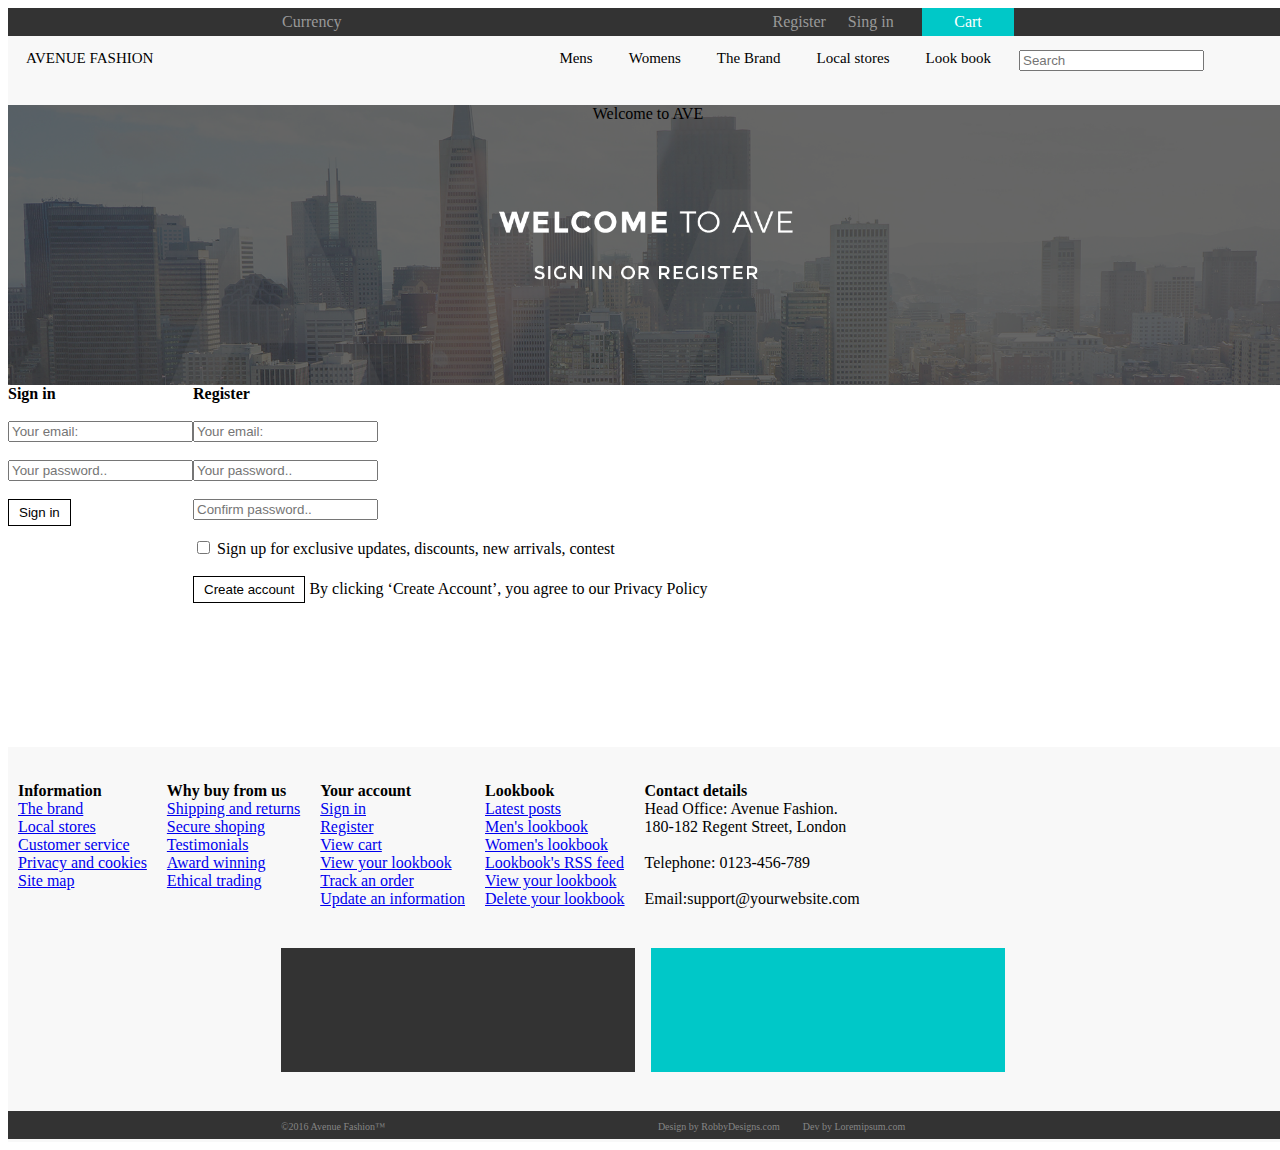
==== 6_Sign_up/index.html @ b1de0fd9 "Little changes" ====
<!DOCTYPE html>
<html lang="ru">
  <head>
    <link rel="stylesheet" href="style.css" />
    <meta charset="UTF-8" />
    <meta name="viewport" content="width=device-width, initial-scale=1.0" />
    <title>Avenue Fashion</title>
  </head>
  <body>
    <!-- Header section -->
    <header class="header">
      <!-- Topbar -->
      <div class="topbar">
        <a href="#" class="currency-selector">Currency</a>
        <a href="#" class="topbar_register">Register</a>
        <a href="#" class="topbar_signin">Sing in</a>
        <a href="#" class="topbar_cart">Cart</a>
      </div>
      <!-- Navigation -->
      <div class="navigation">
        <a href="#" class="logo nav_item">AVENUE FASHION</a>
        <a href="#" class="mens nav_item">Mens</a>
        <a href="#" class="womens nav_item">Womens</a>
        <a href="#" class="the_brand nav_item">The Brand</a>
        <a href="#" class="local_stores nav_item">Local stores</a>
        <a href="#" class="navigation_lookbook nav_item">Look book</a>
        <input type="text" placeholder="Search" />
      </div>
    </header>
    <!-- Intro -->
    <div class="intro">
      <div>Welcome to AVE</div>
    </div>
    <!-- Content -->
    <div class="content table">
      <div>
        <label><b>Sign in</b></label
        ><br /><br />
        <input
          type="text"
          id="fname"
          name="fname"
          placeholder="Your email:"
        /><br /><br />
        <input
          type="text"
          id="lname"
          name="lname"
          placeholder="Your password.."
        /><br /><br />
        <button class="btn">Sign in</button><br /><br />
      </div>

      <div>
        <label><b>Register</b></label
        ><br /><br />
        <input
          type="text"
          id="fname"
          name="fname"
          placeholder="Your email:"
        /><br /><br />
        <input
          type="text"
          id="lname"
          name="lname"
          placeholder="Your password.."
        /><br /><br />
        <input
          type="text"
          id="lname"
          name="lname"
          placeholder="Confirm password.."
        /><br /><br />
        <input type="checkbox" id="updates" name="updates" value="check" />
        <label for="updates"
          >Sign up for exclusive updates, discounts, new arrivals,
          contest</label
        ><br /><br />
        <button class="btn">Create account</button>
        <label
          >By clicking ‘Create Account’, you agree to our Privacy Policy </label
        ><br /><br />
      </div>
      <!--Private Policy - LINK [TODO]-->
    </div>
    <!-- Footer -->
    <footer class="footer">
      <!-- Footer table -->
      <div class="footer_table">
        <div class="info">
          <b>Information</b><br />
          <a href="#" target="_blank">The brand</a><br />
          <a href="#" target="_blank">Local stores</a><br />
          <a href="#" target="_blank">Customer service</a><br />
          <a href="#" target="_blank">Privacy and cookies</a><br />
          <a href="#" target="_blank">Site map</a><br />
        </div>
        <div class="whybuy">
          <b>Why buy from us</b><br />
          <a href="#" target="_blank">Shipping and returns</a><br />
          <a href="#" target="_blank">Secure shoping</a><br />
          <a href="#" target="_blank">Testimonials</a><br />
          <a href="#" target="_blank">Award winning</a><br />
          <a href="#" target="_blank">Ethical trading</a><br />
        </div>
        <div class="youracc">
          <b>Your account</b><br />
          <a href="#" target="_blank">Sign in</a><br />
          <a href="#" target="_blank">Register</a><br />
          <a href="#" target="_blank">View cart</a><br />
          <a href="#" target="_blank">View your lookbook</a><br />
          <a href="#" target="_blank">Track an order</a><br />
          <a href="#" target="_blank">Update an information</a><br />
        </div>
        <div class="lookbook">
          <b>Lookbook</b><br />
          <a href="#" target="_blank">Latest posts</a><br />
          <a href="#" target="_blank">Men's lookbook</a><br />
          <a href="#" target="_blank">Women's lookbook</a><br />
          <a href="#" target="_blank">Lookbook's RSS feed</a><br />
          <a href="#" target="_blank">View your lookbook</a><br />
          <a href="#" target="_blank">Delete your lookbook</a><br />
        </div>
        <div class="contacts">
          <b>Contact details</b><br />
          Head Office: Avenue Fashion.<br />
          180-182 Regent Street, London<br /><br />
          Telephone: 0123-456-789<br /><br />
          Email:support@yourwebsite.com<br />
        </div>
      </div>

      <div class="banners">
        <img
          src="images/banner_awards_bg.png"
          width="354"
          height="124"
          class="banner1"
        />
        <img
          src="images/banner_social_bg.png"
          width="354"
          height="124"
          class="banner2"
        />
      </div>
      <div class="copyright_bar">
        <a class="copyright">&copy2016 Avenue Fashion&trade;</a>
        <a class="designby">Design by RobbyDesigns.com</a>
        <a class="devby">Dev by Loremipsum.com</a>
      </div>
    </footer>
  </body>
</html>
---- 6_Sign_up/style.css ----
.topbar {
  overflow: hidden;
  background-color: #333;
  width: 1280px;
  height: 28px;
}

.topbar a {
  float: left;
  display: block;
  color: #999999;
  text-align: center;
  padding: 5px 20px;
  text-decoration: none;
}
.topbar a:hover
{
  color: #00c8c8;
}
.topbar a.topbar_cart
{
  float: right;
  margin-right: 274px;
  background-color:#00c8c8;
  color: #ffffff;
  width: 92px;
  padding-left: 0px;
  padding-right: 0px;
}
.topbar a.currency-selector
{
  margin-left: 274px;
  margin-right: 0px;
  padding: 5px 0px;
}
.topbar a.topbar_register
{
  margin-left: 431px;
  margin-right: 0px;
  padding: 5px 0px;
}
.topbar a.topbar_signin
{
  margin-left: 22px;
  margin-right: 0px; /* А чо а всмысле */
  padding: 5px 0px;
}
.navigation
{
  height: 69px;
  background-color: #f8f8f8;
  width: 1280px;
}
.navigation input
{
  margin: 14px 0px;
  margin-right: 84px;
  float: right;
}
.navigation a {
  float: left;
  display: block;
  color: black;
  text-align: center;
  padding: 14px 0px;
  text-decoration: none;
  font-size: 15px;
}
.navigation .logo
{
  margin-left: 64px;
  margin-right: 380px;
}
.navigation .nav_item
{
  padding: 14px 8px;
  margin: 0px 10px;
}
.navigation .mens
{

  padding: 14px 8px;
  margin-left: 380px;
}
.intro
{
  text-align: center;
  background: url(images/intro_city_photo_bg.png);
  background-size: contain;
  background-repeat: no-repeat;
  width: 1280px;
  height: 280px;
}
.content
{
  height: 362px;
  width: 1280px;
  background-color: #ffffff;
}
.footer
{
  height: 395px;
  width: 1280px;
  background-color:#f8f8f8;
}
.copyright_bar{
  background-color:  #333;
  height: 28px;
  width: 1280px;
}

.banners
{
  padding: 35px 273px;
}
.banner1
{
  padding-right: 6px;
}
.banner2
{
  padding-left: 6px;
}

.copyright_bar a
{
  float: left;
  display: block;
  color: #858585;
  text-align: center;
  padding-top: 10px;
  padding-bottom: 10px;
  text-decoration: none;
  font-size: 10px;
}
.copyright
{
  padding-left: 273px;
}
.designby
{
  padding-left: 273px;
}
.devby
{
  padding-left: 23px;
}

.table{
    display: flex;
}
.footer .footer_table
{
  display: flex;
  align-content: center;
  padding-top: 30px;
}
.footer .footer_table > div{
  margin: 5px 10px;
}
.btn
{
  background-color: white;
  border-radius: 0px;
  padding: 5px 10px;
  border: 0.5px solid #000000;
}
.btn:hover{
  background-color: #00c8c8;
}
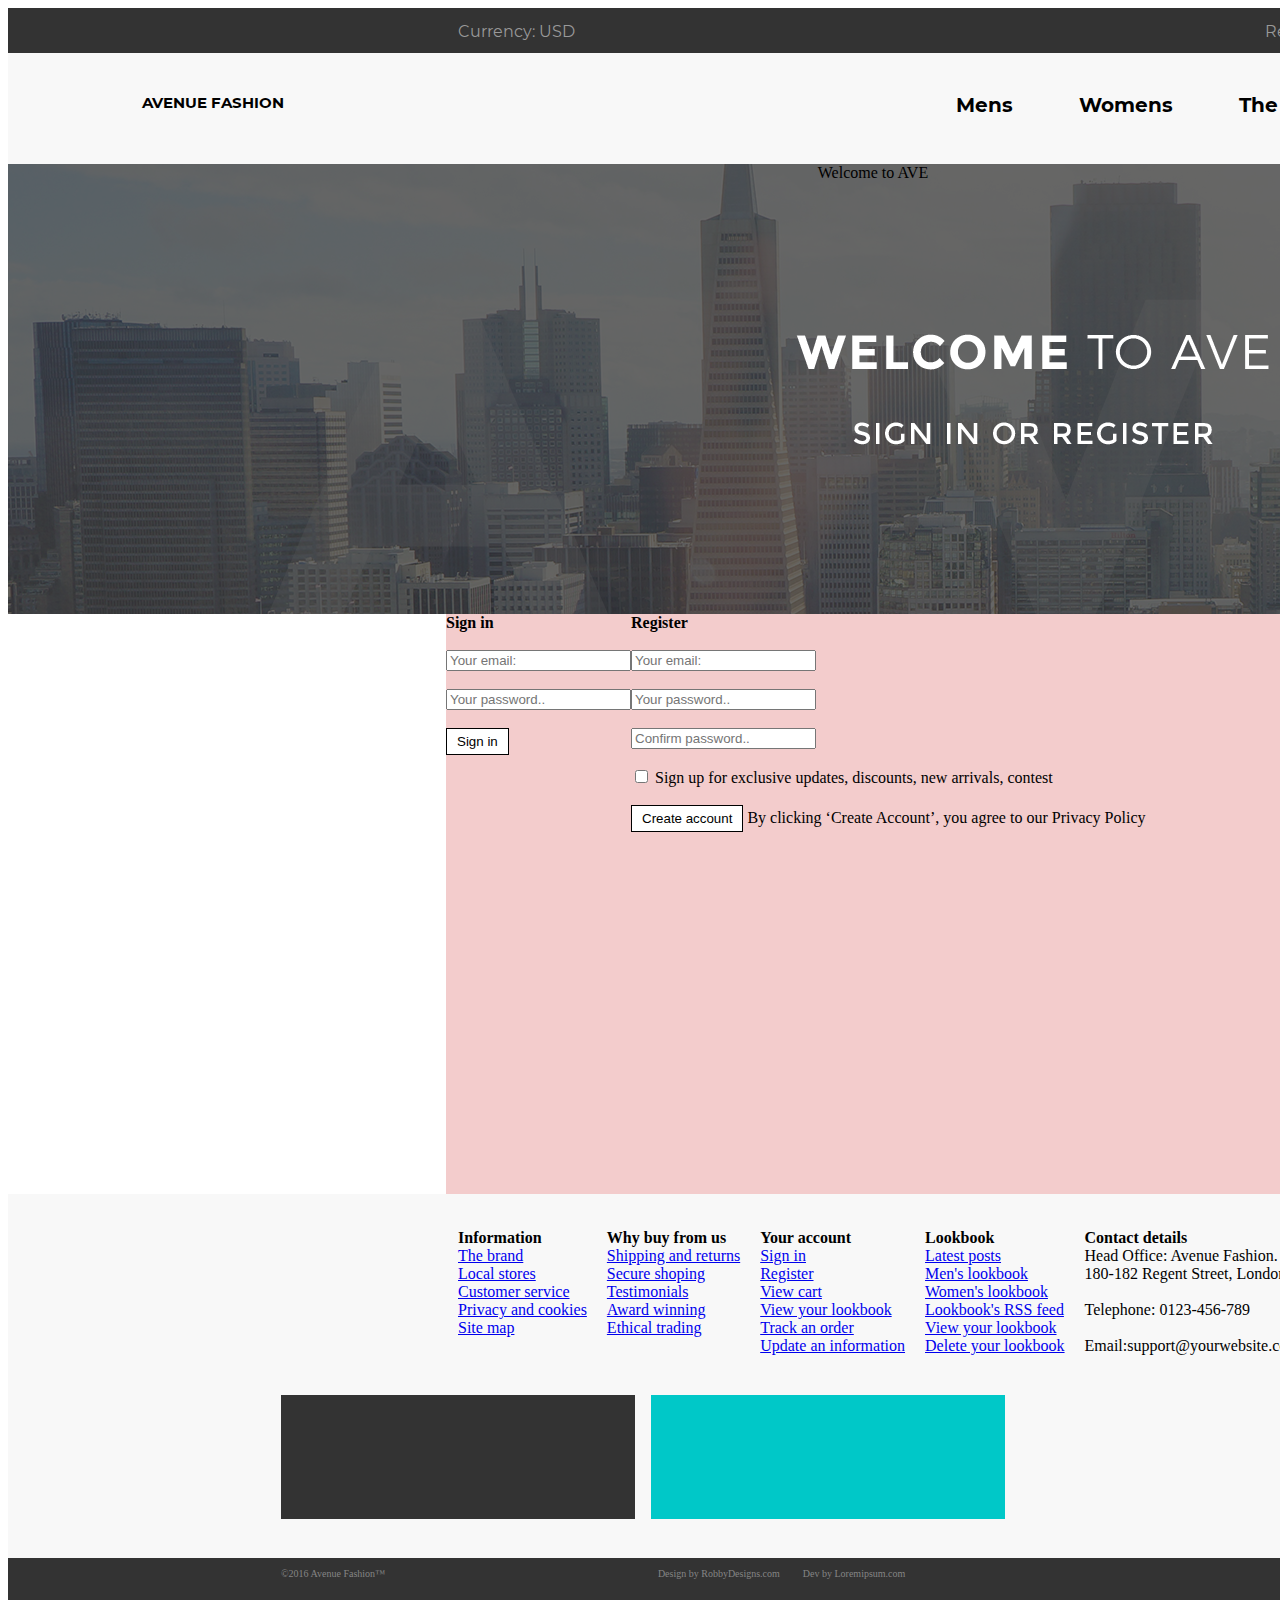
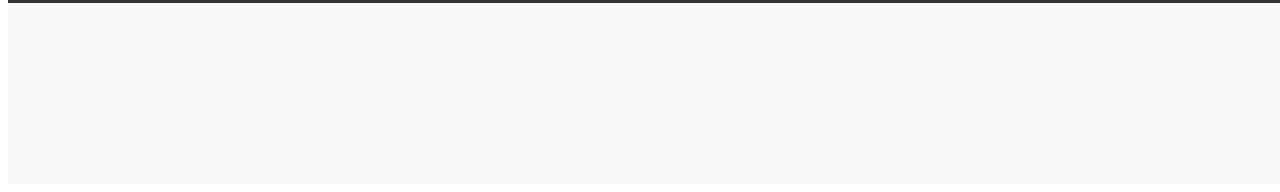
==== commit 40642837: "Size correction, fonts" ====
--- a/6_Sign_up/index.html
+++ b/6_Sign_up/index.html
@@ -1,7 +1,7 @@
 <!DOCTYPE html>
 <html lang="ru">
   <head>
-    <link rel="stylesheet" href="style.css" />
+    <link rel="stylesheet" href="css/style.css" />
     <meta charset="UTF-8" />
     <meta name="viewport" content="width=device-width, initial-scale=1.0" />
     <title>Avenue Fashion</title>
@@ -11,14 +11,14 @@
     <header class="header">
       <!-- Topbar -->
       <div class="topbar">
-        <a href="#" class="currency-selector">Currency</a>
+        <a href="#" class="currency-selector">Currency: USD</a>
         <a href="#" class="topbar_register">Register</a>
         <a href="#" class="topbar_signin">Sing in</a>
         <a href="#" class="topbar_cart">Cart</a>
       </div>
       <!-- Navigation -->
       <div class="navigation">
-        <a href="#" class="logo nav_item">AVENUE FASHION</a>
+        <a href="#" class="logo">AVENUE FASHION</a>
         <a href="#" class="mens nav_item">Mens</a>
         <a href="#" class="womens nav_item">Womens</a>
         <a href="#" class="the_brand nav_item">The Brand</a>
--- a/6_Sign_up/css/style.css
+++ b/6_Sign_up/css/style.css
@@ -0,0 +1,201 @@
+@font-face{
+  font-family: 'Montserrat-Regular';
+  src: url("fonts/Montserrat-Regular.ttf");
+}
+
+@font-face{
+  font-family: 'Montserrat-Bold';
+  src: url("fonts/Montserrat-Bold.ttf");
+}
+
+@font-face{
+  font-family: 'Montserrat-Light';
+  src: url("fonts/Montserrat-Light.ttf");
+}
+
+.topbar {
+  overflow: hidden;
+  background-color: #333;
+  width: 2050px;
+  height: 45px;
+}
+
+.topbar a {
+  float: left;
+  display: block;
+  color: #999999;
+  text-align: center;
+  padding: 5px 20px;
+  text-decoration: none;
+  font-family: 'Montserrat-Regular';
+}
+.topbar a:hover
+{
+  color: #00c8c8;
+}
+.topbar a.topbar_cart
+{
+  float: right;
+  margin-right: 440px;
+  background-color:#00c8c8;
+  color: #ffffff;
+  width: 150px;
+  padding-top: 13.5px;
+  padding-right: 0px;
+  padding-bottom: 13.5px;
+  padding-left: 0px;
+}
+.topbar a.currency-selector
+{
+  margin-left: 450px;
+  margin-right: 0px;
+  padding: 13.5px 0px;
+}
+.topbar a.topbar_register
+{
+  margin-left: 690px;
+  margin-right: 0px;
+  padding: 13.5px 0px;
+}
+.topbar a.topbar_signin
+{
+  margin-left: 36px;
+  margin-right: 0px; /* А чо а всмысле */
+  padding: 13.5px 0px;
+}
+.navigation
+{
+  height: 111px;
+  background-color: #f8f8f8;
+  width: 2050px;
+}
+.navigation input
+{
+  margin: 37px 0px;
+  margin-right: 135px;
+  float: right;
+  height: 30px;
+}
+.navigation a {
+  float: left;
+  display: block;
+  color: black;
+  text-align: center;
+  padding: 39.5px 0px;
+  text-decoration: none;
+  font-size: 15px;
+  font-family: 'Montserrat-Bold';
+}
+.navigation .logo
+{
+  margin-left: 134px;
+  /* margin-right: 380px; */
+}
+.navigation .nav_item
+{
+  /* padding: 14px 8px; */
+  font-size: 20px;
+  padding-right: 28px;
+  padding-left: 28px;
+
+  margin: 0px 5px;
+}
+.navigation .mens
+{
+
+  /* padding: 14px 8px; */
+  margin-left: 644px;
+}
+.intro
+{
+  text-align: center;
+  background: url(../images/intro_city_photo_bg.png);
+  background-size: contain;
+  background-repeat: no-repeat;
+  width: 2050px;
+  height: 450px;
+}
+.content
+{
+  height: 580px;
+  width: 2050px;
+  /* Replace color to white */
+  background-color: #f3cccc;
+}
+.footer
+{
+  height: 590px;
+  width: 2050px;
+  background-color:#f8f8f8;
+}
+.copyright_bar{
+  background-color:  #333;
+  height: 45px;
+  width: 2050px;
+}
+
+.banners
+{
+  padding: 35px 273px;
+}
+.banner1
+{
+  padding-right: 6px;
+}
+.banner2
+{
+  padding-left: 6px;
+}
+
+.copyright_bar a
+{
+  float: left;
+  display: block;
+  color: #858585;
+  text-align: center;
+  padding-top: 10px;
+  padding-bottom: 10px;
+  text-decoration: none;
+  font-size: 10px;
+}
+.copyright
+{
+  padding-left: 273px;
+}
+.designby
+{
+  padding-left: 273px;
+}
+.devby
+{
+  padding-left: 23px;
+}
+
+.table{
+    display: flex;
+    width: 1174px;
+    margin-left: 438px;
+    margin-right: 438px;
+}
+.footer .footer_table
+{
+  display: flex;
+  align-content: center;
+  padding-top: 30px;
+  width: fit-content;
+  margin-left: 440px;
+  margin-right: 440px;
+}
+.footer .footer_table > div{
+  margin: 5px 10px;
+}
+.btn
+{
+  background-color: white;
+  border-radius: 0px;
+  padding: 5px 10px;
+  border: 0.5px solid #000000;
+}
+.btn:hover{
+  background-color: #00c8c8;
+}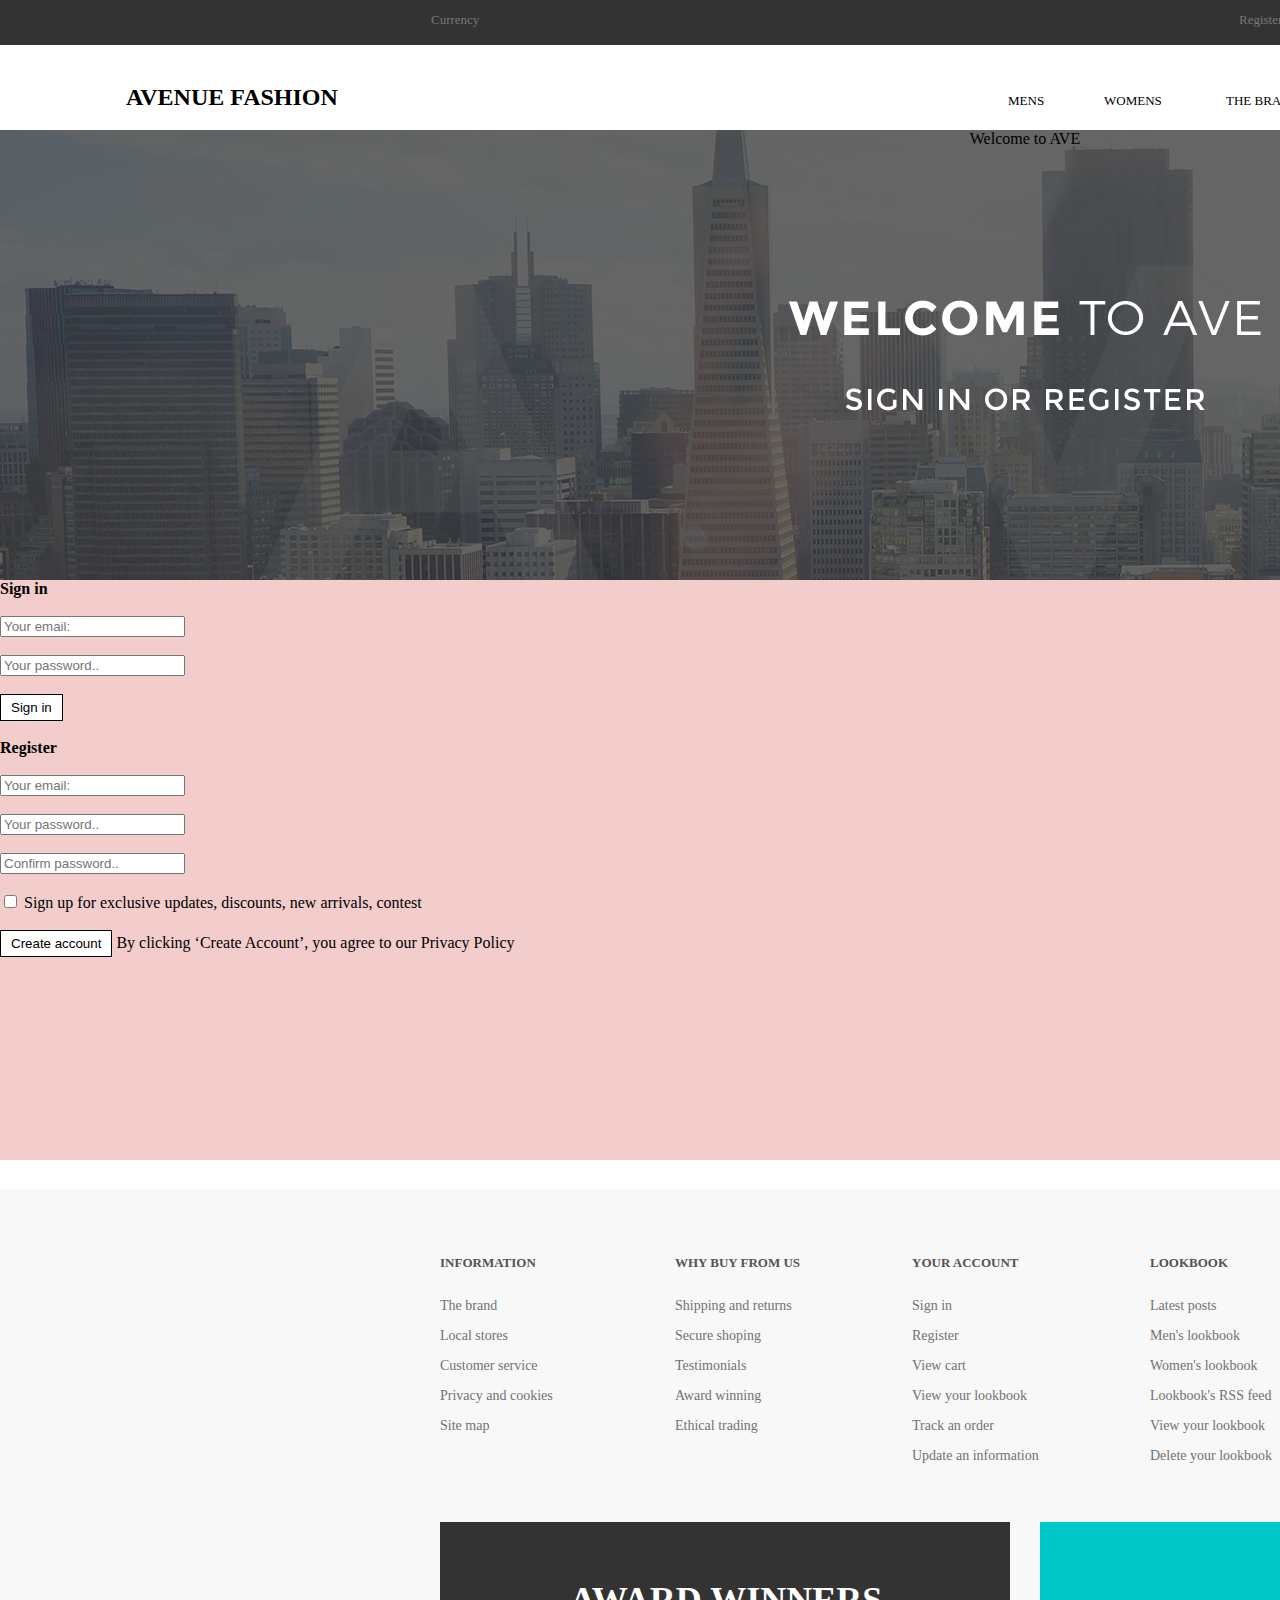
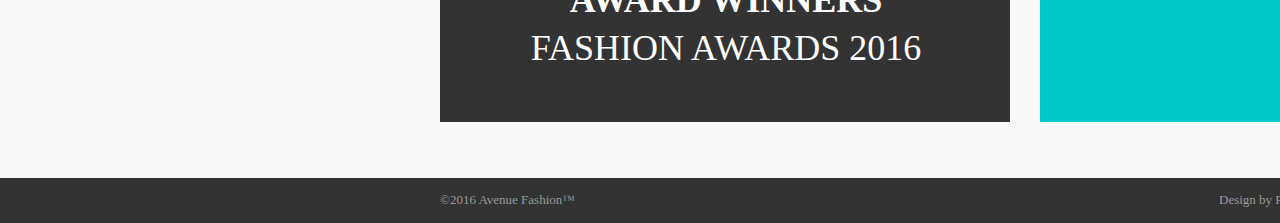
==== commit 9d8d6c70: "update header and footer in sign up page" ====
--- a/6_Sign_up/index.html
+++ b/6_Sign_up/index.html
@@ -6,14 +6,14 @@
     <meta name="viewport" content="width=device-width, initial-scale=1.0" />
     <title>Avenue Fashion</title>
   </head>
-  <body>
+  <body class="body">
     <!-- Header section -->
     <header class="header">
       <!-- Topbar -->
       <div class="topbar">
-        <a href="#" class="currency-selector">Currency: USD</a>
+        <a href="#" class="currency-selector">Currency</a>
         <a href="#" class="topbar_register">Register</a>
-        <a href="#" class="topbar_signin">Sing in</a>
+        <a href="#" class="topbar_signin">Sign in</a>
         <a href="#" class="topbar_cart">Cart</a>
       </div>
       <!-- Navigation -->
@@ -22,9 +22,9 @@
         <a href="#" class="mens nav_item">Mens</a>
         <a href="#" class="womens nav_item">Womens</a>
         <a href="#" class="the_brand nav_item">The Brand</a>
-        <a href="#" class="local_stores nav_item">Local stores</a>
+        <a href="#" class="local_stores nav_item">Local stores</a> 
         <a href="#" class="navigation_lookbook nav_item">Look book</a>
-        <input type="text" placeholder="Search" />
+        <input class="input" type="text" placeholder="Search..">
       </div>
     </header>
     <!-- Intro -->
@@ -89,7 +89,7 @@
       <!-- Footer table -->
       <div class="footer_table">
         <div class="info">
-          <b>Information</b><br />
+          <b class="heading">Information</b><br /><br />
           <a href="#" target="_blank">The brand</a><br />
           <a href="#" target="_blank">Local stores</a><br />
           <a href="#" target="_blank">Customer service</a><br />
@@ -97,7 +97,7 @@
           <a href="#" target="_blank">Site map</a><br />
         </div>
         <div class="whybuy">
-          <b>Why buy from us</b><br />
+          <b class="heading">Why buy from us</b><br /><br />
           <a href="#" target="_blank">Shipping and returns</a><br />
           <a href="#" target="_blank">Secure shoping</a><br />
           <a href="#" target="_blank">Testimonials</a><br />
@@ -105,7 +105,7 @@
           <a href="#" target="_blank">Ethical trading</a><br />
         </div>
         <div class="youracc">
-          <b>Your account</b><br />
+          <b class="heading">Your account</b><br /><br />
           <a href="#" target="_blank">Sign in</a><br />
           <a href="#" target="_blank">Register</a><br />
           <a href="#" target="_blank">View cart</a><br />
@@ -114,7 +114,7 @@
           <a href="#" target="_blank">Update an information</a><br />
         </div>
         <div class="lookbook">
-          <b>Lookbook</b><br />
+          <b class="heading">Lookbook</b><br /><br />
           <a href="#" target="_blank">Latest posts</a><br />
           <a href="#" target="_blank">Men's lookbook</a><br />
           <a href="#" target="_blank">Women's lookbook</a><br />
@@ -123,25 +123,28 @@
           <a href="#" target="_blank">Delete your lookbook</a><br />
         </div>
         <div class="contacts">
-          <b>Contact details</b><br />
-          Head Office: Avenue Fashion.<br />
-          180-182 Regent Street, London<br /><br />
-          Telephone: 0123-456-789<br /><br />
-          Email:support@yourwebsite.com<br />
+          <b class="heading">Contact details</b><br /><br />
+          <p>Head Office: Avenue Fashion.</p>
+          <p>180-182 Regent Street, London.</p><br />
+          <p>Telephone: 0123-456-789</p>
+          <p>Email:support@yourwebsite.com</p>
         </div>
       </div>
 
       <div class="banners">
-        <img
-          src="images/banner_awards_bg.png"
-          width="354"
-          height="124"
-          class="banner1"
-        />
+        <div class="banner1">
+          <img
+            src="images/banner_awards_bg.png"
+            width="570"
+            height="200"
+          />
+          <p><b>award winners</b>
+          fashion awards 2016</p>
+        </div>
         <img
           src="images/banner_social_bg.png"
-          width="354"
-          height="124"
+          width="570"
+          height="200"
           class="banner2"
         />
       </div>
--- a/6_Sign_up/css/style.css
+++ b/6_Sign_up/css/style.css
@@ -1,4 +1,4 @@
-@font-face{
+/* @font-face{
   font-family: 'Montserrat-Regular';
   src: url("fonts/Montserrat-Regular.ttf");
 }
@@ -11,100 +11,167 @@
 @font-face{
   font-family: 'Montserrat-Light';
   src: url("fonts/Montserrat-Light.ttf");
+} */
+/* TOPBAR */
+.header{
+  position: relative;
+  height: 130px;
+  width: 2050px;
+  left: -8px;
+}
+
+.body{
+  margin: 0px;
 }
 
 .topbar {
+  position: relative;
   overflow: hidden;
-  background-color: #333;
-  width: 2050px;
+  background-color: #333333;
+  left: -1px;
+  top: 0px;
+  width: 2053px;
   height: 45px;
+  z-index: 188;
 }
 
 .topbar a {
-  float: left;
-  display: block;
-  color: #999999;
+  font-size: 13px;
+  font-family: "Montserrat";
+  color: #777777;
+  line-height: 1.615;
+  text-align: left;
+  text-decoration: none;
+}
+.topbar a:hover
+{
+  color: #00c8c8;
+}
+
+.topbar a.topbar_cart {
+  background-color: #00c8c8;
+  color: #ffffff;
   text-align: center;
-  padding: 5px 20px;
-  text-decoration: none;
-  font-family: 'Montserrat-Regular';
-}
-.topbar a:hover
-{
-  color: #00c8c8;
-}
-.topbar a.topbar_cart
-{
-  float: right;
-  margin-right: 440px;
-  background-color:#00c8c8;
-  color: #ffffff;
-  width: 150px;
-  padding-top: 13.5px;
-  padding-right: 0px;
-  padding-bottom: 13.5px;
-  padding-left: 0px;
-}
+  padding-top: 14px;
+  position: absolute;
+  left: 1463px;
+  top: -1px;
+  width: 147px;
+  height: 32px;
+  z-index: 190;
+}
+
 .topbar a.currency-selector
 {
-  margin-left: 450px;
-  margin-right: 0px;
-  padding: 13.5px 0px;
-}
+  position: absolute;
+  left: 440px;
+  top: 10px;
+}
+
 .topbar a.topbar_register
 {
-  margin-left: 690px;
-  margin-right: 0px;
-  padding: 13.5px 0px;
-}
+  position: absolute;
+  left: 1248px;
+  top: 10px;
+  z-index: 194;
+}
+
 .topbar a.topbar_signin
 {
-  margin-left: 36px;
-  margin-right: 0px; /* А чо а всмысле */
-  padding: 13.5px 0px;
-}
-.navigation
-{
-  height: 111px;
-  background-color: #f8f8f8;
-  width: 2050px;
-}
-.navigation input
-{
-  margin: 37px 0px;
-  margin-right: 135px;
-  float: right;
-  height: 30px;
+  position: absolute;
+  left: 1336px;
+  top: 10px;
+  z-index: 194;
+} 
+/* NAVIGATION */
+.navigation{
+  position: relative;
+  width: 2050px;
+  height: 85px;
 }
 .navigation a {
   float: left;
   display: block;
   color: black;
-  text-align: center;
-  padding: 39.5px 0px;
   text-decoration: none;
-  font-size: 15px;
-  font-family: 'Montserrat-Bold';
-}
-.navigation .logo
-{
-  margin-left: 134px;
-  /* margin-right: 380px; */
-}
-.navigation .nav_item
-{
-  /* padding: 14px 8px; */
-  font-size: 20px;
-  padding-right: 28px;
-  padding-left: 28px;
-
-  margin: 0px 5px;
-}
-.navigation .mens
-{
-
-  /* padding: 14px 8px; */
-  margin-left: 644px;
+}
+
+.navigation a:hover
+{
+  color: #00c8c8;
+}
+
+.logo
+{
+  font-size: 24px;
+  font-family: "Montserrat";
+  font-weight: bold;
+  text-transform: uppercase;
+  line-height: 1.2;
+  text-align: left;
+  position: relative;
+  left: 134px;
+  top: 38px;
+  z-index: 186;
+}
+
+.nav_item
+{
+  font-size: 13px;
+  font-family: "Montserrat";
+  text-transform: uppercase;
+  line-height: 1.538;
+  text-align: right;
+  position: relative;
+  top: 46px;
+  z-index: 184;
+}
+
+.mens 
+{
+  position: absolute;
+  left: 1016px;
+}
+
+.womens
+{
+  position: absolute;
+  left: 1112px;
+}
+
+.the_brand
+{
+  position: absolute;
+  left: 1234px;
+}
+
+.local_stores
+{
+  position: absolute;
+  left: 1371px;
+}
+
+.navigation_lookbook
+{
+  position: absolute;
+  left: 1530px;
+}
+
+.input {
+  border-style: solid;
+  border-width: 1px;
+  border-color: rgb(231, 231, 231);
+  background-color: rgba(248, 248, 248, 0);
+  text-align: left;
+  font-size: 13px;
+  font-family: "Montserrat";
+  color: rgb(152, 152, 152);
+  position: absolute;
+  left: 1723px;
+  top: 37px;
+  width: 189px;
+  height: 30px;
+  z-index: 175;
 }
 .intro
 {
@@ -122,30 +189,69 @@
   /* Replace color to white */
   background-color: #f3cccc;
 }
+
+.btn
+{
+  background-color: white;
+  border-radius: 0px;
+  padding: 5px 10px;
+  border: 0.5px solid #000000;
+}
+.btn:hover{
+  background-color: #00c8c8;
+}
+/* FOOTER */
+
 .footer
 {
-  height: 590px;
+  position: relative;
+  top: 29px;
+  height: 634px;
   width: 2050px;
   background-color:#f8f8f8;
 }
+
 .copyright_bar{
-  background-color:  #333;
+  position: absolute;
+  background-color:#333333;
   height: 45px;
   width: 2050px;
-}
-
-.banners
-{
-  padding: 35px 273px;
+  top: 589px;
+}
+
+.banners{
+  position: absolute;
+  left: 440px;
+  top: 333px;
+  width: 1170px;
+  height: 200px;
 }
 .banner1
 {
-  padding-right: 6px;
-}
+  position: absolute;
+}
+
 .banner2
 {
-  padding-left: 6px;
-}
+  position: absolute;
+  left: 600px;
+  }
+
+.banner1 p{
+  position: absolute;
+  font-size: 36px;
+    font-family: "Montserrat";
+    color: rgb(255, 255, 255);
+    text-transform: uppercase;
+    text-align: center;
+    line-height: 1.333;
+  margin: 0px;
+  right: 58px;
+  left: 60px;
+  top: 55px;
+  }
+  
+
 
 .copyright_bar a
 {
@@ -153,49 +259,108 @@
   display: block;
   color: #858585;
   text-align: center;
-  padding-top: 10px;
+  padding-top: 14px;
   padding-bottom: 10px;
   text-decoration: none;
-  font-size: 10px;
-}
+  font-family: "Montserrat";
+  color: rgb(153, 153, 153);
+  font-size: 13px;
+}
+
 .copyright
 {
-  padding-left: 273px;
-}
+  position: absolute;
+  left:440px;
+}
+
 .designby
 {
-  padding-left: 273px;
-}
+  position: absolute;
+  left: 1219px;
+}
+
 .devby
 {
-  padding-left: 23px;
-}
-
-.table{
-    display: flex;
-    width: 1174px;
-    margin-left: 438px;
-    margin-right: 438px;
-}
-.footer .footer_table
-{
-  display: flex;
-  align-content: center;
-  padding-top: 30px;
-  width: fit-content;
-  margin-left: 440px;
-  margin-right: 440px;
-}
-.footer .footer_table > div{
-  margin: 5px 10px;
-}
-.btn
-{
-  background-color: white;
-  border-radius: 0px;
-  padding: 5px 10px;
-  border: 0.5px solid #000000;
-}
-.btn:hover{
-  background-color: #00c8c8;
+  position: absolute;
+  left: 1448px;
+}
+
+.footer_table
+{
+  position: absolute;
+  width: 1178px;
+  height: 211px;
+  top: 64px;
+  left: 440px;
+}
+
+.footer_table a{
+  font-size: 14px;
+  font-family: "Montserrat";
+  color:#727272;
+  line-height: 2.143;
+  text-align: left;
+  text-decoration: none;
+}
+
+.footer_table a:hover{
+color: #00c8c8;
+}
+
+.heading{
+  font-size: 13px;
+  font-family: "Montserrat";
+  color: rgb(87, 81, 83);
+  text-transform: uppercase;
+  line-height: 1.538;
+  text-align: left;
+}
+
+.info {
+  position: absolute;
+  left: 0px;
+  top: 0px;
+  width: fit-content;
+  height: fit-content;
+}
+
+.whybuy{
+  position: absolute;
+  left: 235px;
+  top: 0px;
+  width: fit-content;
+  height: fit-content;
+}
+
+.youracc{
+  position: absolute;
+  left: 472px;
+  top: 0px;
+  width: fit-content;
+  height: fit-content;
+}
+
+.lookbook{
+  position: absolute;
+  left: 710px;
+  top: 0px;
+  width: fit-content;
+  height: fit-content;
+}
+
+.contacts{
+  position: absolute;
+  left: 949px;
+  top: 0px;
+  width: fit-content;
+  height: fit-content;
+}
+
+.contacts p{
+  font-size: 14px;
+  font-family: "Montserrat";
+  color:#727272;
+  line-height: 2.143;
+  text-align: left;
+  margin: 0;
 }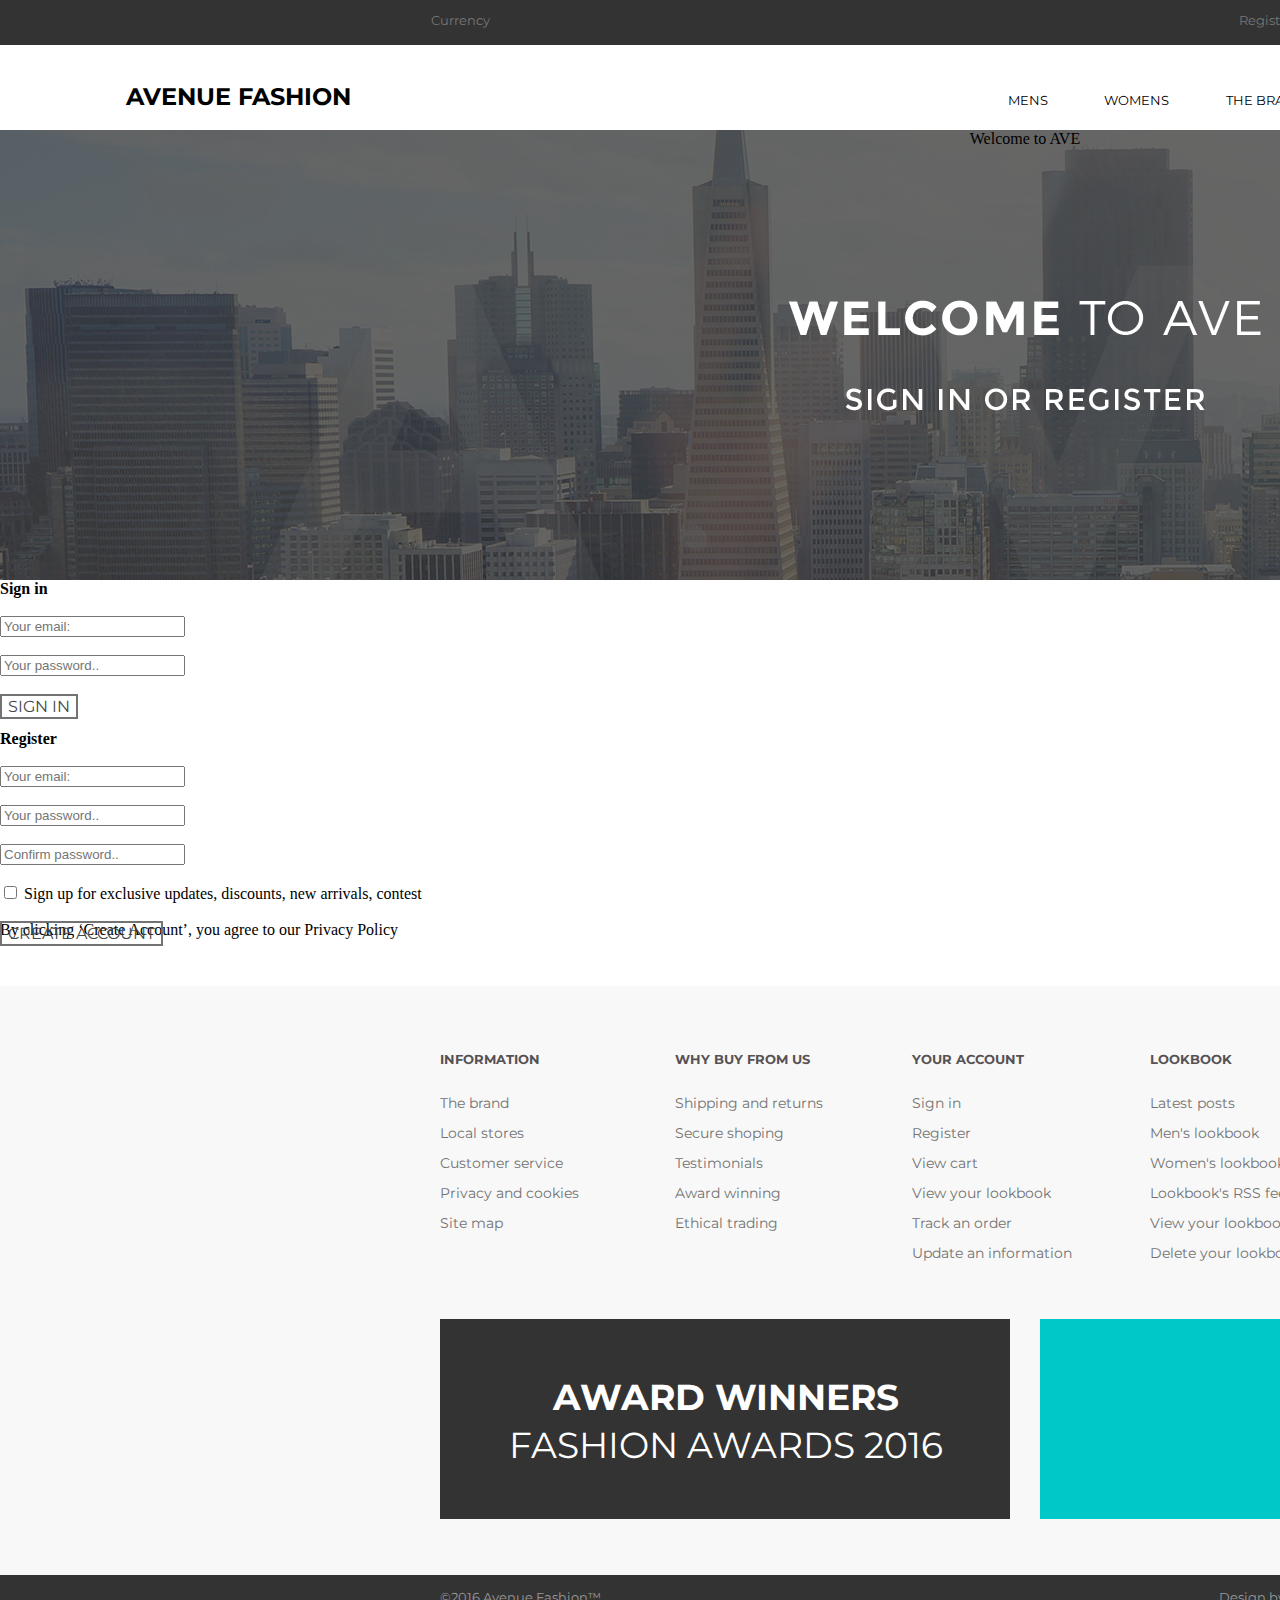
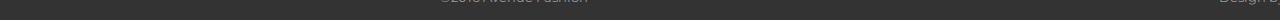
==== commit 5710d749: "merge css files" ====
--- a/6_Sign_up/index.html
+++ b/6_Sign_up/index.html
@@ -2,6 +2,7 @@
 <html lang="ru">
   <head>
     <link rel="stylesheet" href="css/style.css" />
+    <link href="https://fonts.googleapis.com/css2?family=Montserrat:wght@300;400;700&display=swap" rel="stylesheet">
     <meta charset="UTF-8" />
     <meta name="viewport" content="width=device-width, initial-scale=1.0" />
     <title>Avenue Fashion</title>
@@ -28,7 +29,7 @@
       </div>
     </header>
     <!-- Intro -->
-    <div class="intro">
+    <div class="sign_up intro">
       <div>Welcome to AVE</div>
     </div>
     <!-- Content -->
--- a/6_Sign_up/css/style.css
+++ b/6_Sign_up/css/style.css
@@ -173,7 +173,16 @@
   height: 30px;
   z-index: 175;
 }
-.intro
+.home.intro
+{
+  position: relative;
+  left: -8px;
+  top: -94px;
+  width: 2053px;
+  height: 920px;
+}
+
+.sign_up.intro
 {
   text-align: center;
   background: url(../images/intro_city_photo_bg.png);
@@ -182,23 +191,226 @@
   width: 2050px;
   height: 450px;
 }
-.content
+.sign_up.content
 {
   height: 580px;
   width: 2050px;
   /* Replace color to white */
   background-color: #f3cccc;
 }
-
-.btn
-{
-  background-color: white;
-  border-radius: 0px;
-  padding: 5px 10px;
-  border: 0.5px solid #000000;
+.intro_btn{
+  left: 1383px;
+  top: 781px;
+  width: 342px;
+  height: 59px;
+}
+.btn {
+  border-style: solid;
+  border-width: 2px;
+  border-color: rgb(115, 115, 115);
+  background-color: rgba(115, 115, 115, 0);
+  font-size: 16px;
+  font-family: "Montserrat";
+  color: rgb(69, 70, 71);
+  text-transform: uppercase;
+  position: absolute;
+  line-height: 1.2;
+  text-align: center;
 }
 .btn:hover{
   background-color: #00c8c8;
+  color:#f8f8f8;
+  border-color:#00c8c8;
+}
+
+.home.content{
+  position: relative;
+  top: -94px;
+  width: 2050px;
+  height: 2078px;
+}
+/* ITEMS */
+
+.item {
+  position: absolute;
+  top: 63px;
+  height: 1430px;
+  width: 1770px;
+  left: 138px;
+  border-top: 1px;
+  border-bottom: 1px;
+  border-left: 0px;
+  border-right: 0px;
+  border-style: solid;
+  border-color: #eeeeee;
+}
+
+.items_menu a{
+  float: left;
+  display: block;
+  color: black;
+  text-align: center;
+  text-decoration: none;
+  }
+
+.items_menu a:hover
+{
+  color: #00c8c8;
+}
+
+.items_menu {
+  font-size: 13px;
+  font-family: "Montserrat";
+  color: #7b7b7b;
+  text-transform: uppercase;
+  line-height: 1.538;
+  text-align: left;
+  position: relative;
+  width: 2050px;
+  height: 13px;
+  top: 54px;
+}
+
+.popular
+{
+  position: absolute;
+  left: 0px;
+}
+
+.new_arrivals{
+  position: absolute;
+  left: 119px;
+}
+
+.best_sellers{
+  position: absolute;
+  left: 280px;
+}
+
+.special_offers{
+  position: absolute;
+  left: 430px;
+}
+
+.coming_soon{
+  position: absolute;
+  left: 600px;
+}
+
+.items {
+  position: absolute;
+  height: 1234px;
+  width: 1770px;
+  top: 127px;
+} 
+
+.item1 {
+  position: absolute;
+}
+
+.item2 {
+  position: absolute;
+  left: 450px;
+}
+
+.item3{
+  position: absolute;
+  left: 900px;
+}
+
+.item4{
+  position: absolute;
+    top: 530px;
+}
+
+.item6{
+  position: absolute;
+  left: 1350px;
+  top: 734px;
+}
+
+.prices{
+  font-size: 21px;
+  font-family: "Montserrat";
+  color: rgb(154, 154, 154);
+  text-transform: uppercase;
+  vertical-align: super;
+  line-height: 1.2;
+  text-align: left;
+  position: absolute;
+}
+
+.price_item1 {
+  left: 15px;
+}
+.price_item2{
+  left: 466px;
+}
+
+.price_item3_striked{
+  left: 915px;
+  top: 21px;
+}
+
+.price_item3{
+  left: 974px;
+}
+
+.price_item4{
+  left: 15px;
+  top: 530px;
+}
+
+.price_item6{
+  left: 1364px;
+  top: 728px;
+}
+/* LOOKBOOK */
+
+.Content_lookbook{
+
+  position: absolute;
+  height: 530px;
+  width: 2050px;
+  top: 1554px;
+}
+
+.lookbook1{
+  position: absolute;
+}
+
+.lookbook2{
+  position: absolute;
+  left: 693px;
+}
+
+.lookbook3{
+  position: absolute;
+  left: 1385px;
+}
+
+.lk_btn1{
+  position: absolute;
+  left: 426px;
+  top: 329px;
+  width: 180px;
+  height: 59px;
+}
+
+.lk_btn2{
+  position: absolute;
+  left: 1120px;
+  top: 329px;
+  width: 180px;
+  height: 59px;
+}
+
+.lk_btn3{
+  position: absolute;
+  left: 1813px;
+  top: 329px;
+  width: 180px;
+  height: 59px;
 }
 /* FOOTER */
 
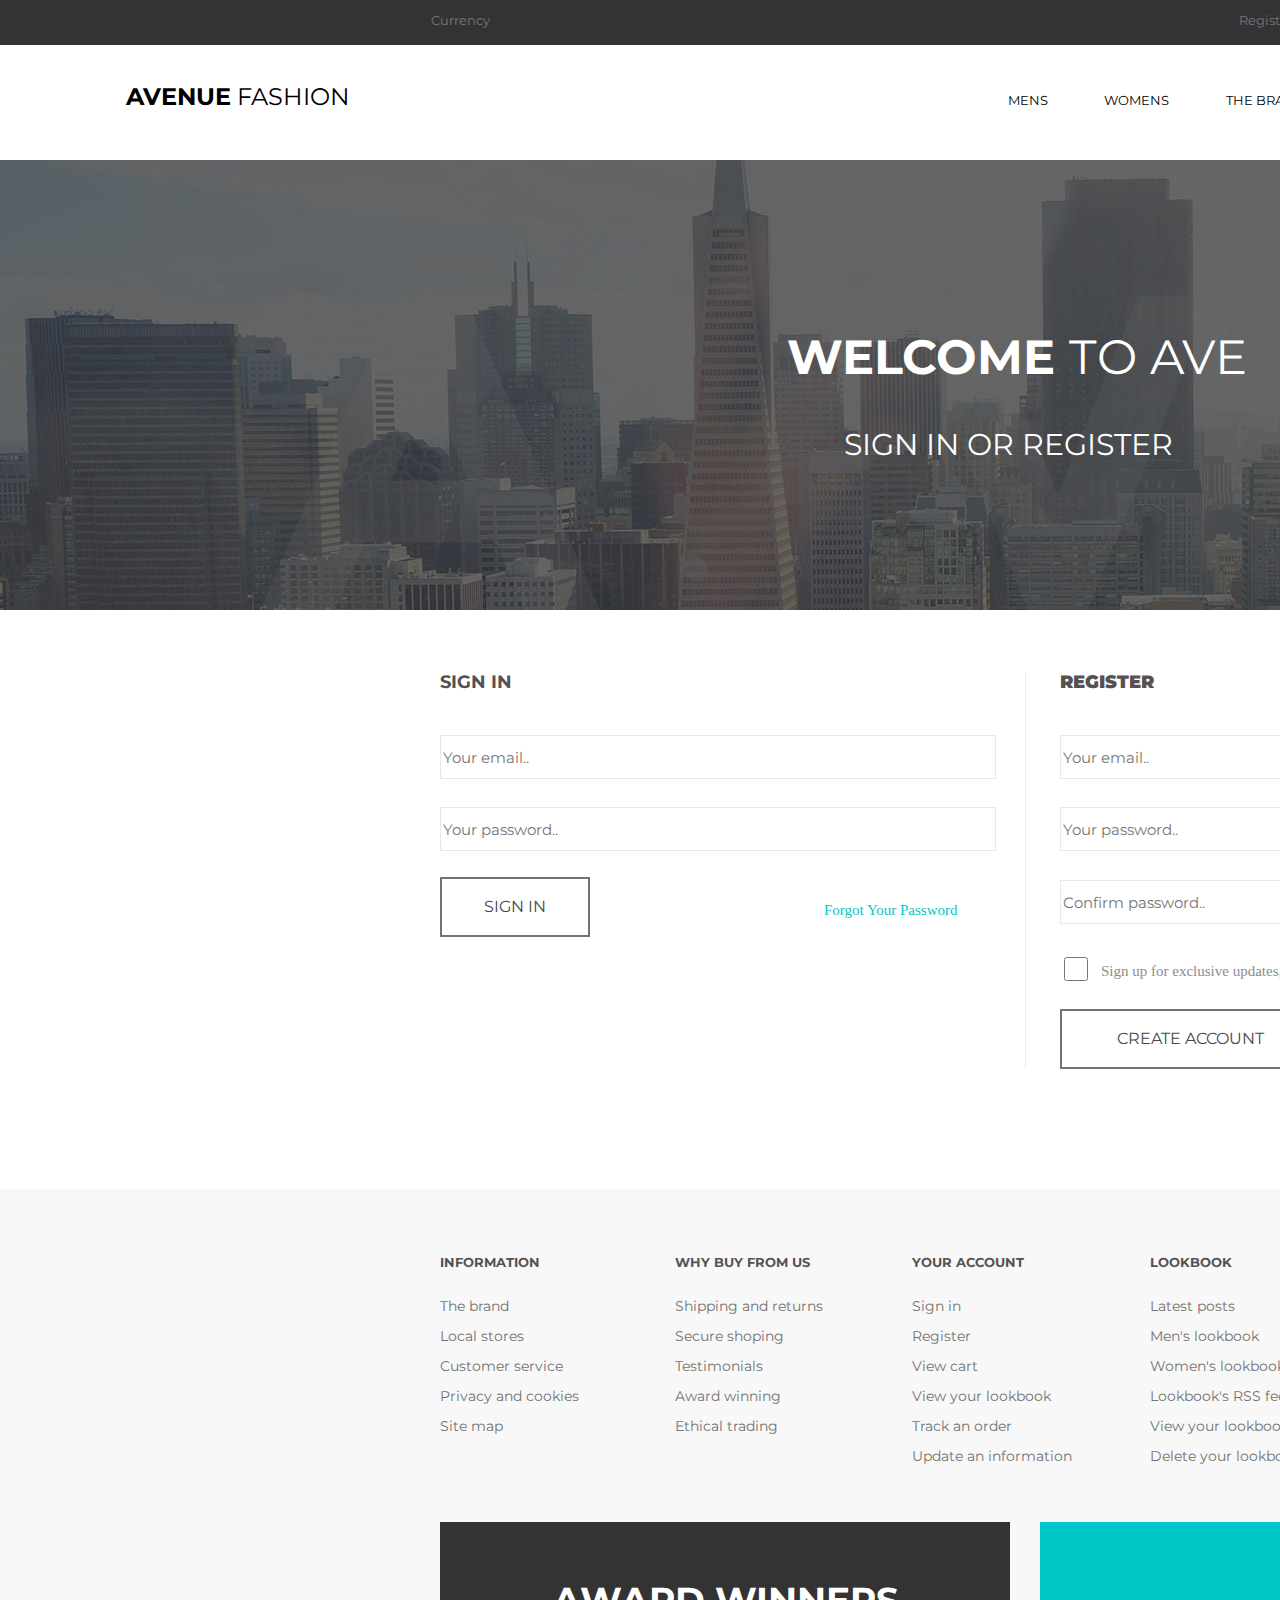
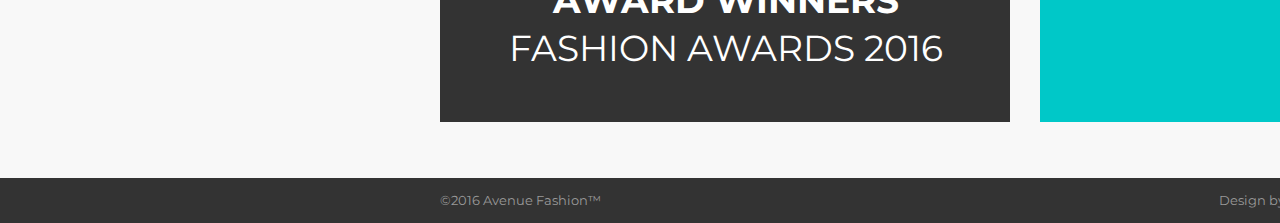
==== commit 6288d73d: "changes in sign page" ====
--- a/6_Sign_up/index.html
+++ b/6_Sign_up/index.html
@@ -19,7 +19,7 @@
       </div>
       <!-- Navigation -->
       <div class="navigation">
-        <a href="#" class="logo">AVENUE FASHION</a>
+        <a href="#" class="logo"><b>AVENUE</b> FASHION</a>
         <a href="#" class="mens nav_item">Mens</a>
         <a href="#" class="womens nav_item">Womens</a>
         <a href="#" class="the_brand nav_item">The Brand</a>
@@ -30,65 +30,69 @@
     </header>
     <!-- Intro -->
     <div class="sign_up intro">
-      <div>Welcome to AVE</div>
+       <img 
+        src="images/signintro.jpg"
+        />
+        <p1><b>Welcome </b>to AVE</p1>
+        <p2>sign in or register</p2>
     </div>
     <!-- Content -->
-    <div class="content table">
-      <div>
-        <label><b>Sign in</b></label
-        ><br /><br />
-        <input
+    <div class="sign_up content">
+      <div class="sign_in">
+        <label>Sign in</label>
+        <input class="email"
           type="text"
           id="fname"
           name="fname"
-          placeholder="Your email:"
-        /><br /><br />
-        <input
+          placeholder="Your email.."
+        />
+        <input class="password"
           type="text"
           id="lname"
           name="lname"
           placeholder="Your password.."
-        /><br /><br />
-        <button class="btn">Sign in</button><br /><br />
+        />
+        <button class="btn sign_in_button">Sign in</button>
+        <a href="#">Forgot Your Password</a>
       </div>
 
-      <div>
+      <div class="register">
         <label><b>Register</b></label
-        ><br /><br />
-        <input
+        >
+        <input class="email"
           type="text"
           id="fname"
           name="fname"
-          placeholder="Your email:"
-        /><br /><br />
-        <input
+          placeholder="Your email.."
+        />
+        <input class="password"
           type="text"
           id="lname"
           name="lname"
           placeholder="Your password.."
-        /><br /><br />
-        <input
+        />
+        <input class="confirm"
           type="text"
           id="lname"
           name="lname"
           placeholder="Confirm password.."
-        /><br /><br />
-        <input type="checkbox" id="updates" name="updates" value="check" />
-        <label for="updates"
-          >Sign up for exclusive updates, discounts, new arrivals,
-          contest</label
-        ><br /><br />
-        <button class="btn">Create account</button>
-        <label
-          >By clicking ‘Create Account’, you agree to our Privacy Policy </label
-        ><br /><br />
+        />
+        <input class="check" type="checkbox" id="updates" name="updates" value="check" />
+        <p class="chekbox"
+        >Sign up for exclusive updates, discounts, new arrivals, contest, and more!</p>
+        
+        <button class="btn create_button">Create account</button>
+        <p class="policy">
+          By clicking ‘Create Account’, you agree to our <a href="#">Privacy Policy</a> </p>
+       
+        
       </div>
       <!--Private Policy - LINK [TODO]-->
     </div>
     <!-- Footer -->
     <footer class="footer">
-      <!-- Footer table -->
-      <div class="footer_table">
+       <!-- Footer table  -->
+     <div class="footer_table">
         <div class="info">
           <b class="heading">Information</b><br /><br />
           <a href="#" target="_blank">The brand</a><br />
--- a/6_Sign_up/css/style.css
+++ b/6_Sign_up/css/style.css
@@ -105,7 +105,6 @@
 {
   font-size: 24px;
   font-family: "Montserrat";
-  font-weight: bold;
   text-transform: uppercase;
   line-height: 1.2;
   text-align: left;
@@ -184,26 +183,222 @@
 
 .sign_up.intro
 {
-  text-align: center;
-  background: url(../images/intro_city_photo_bg.png);
+  position: relative;
+  /* text-align: center; */
+ /* background: url(../images/signintro.jpg);
   background-size: contain;
-  background-repeat: no-repeat;
+  background-repeat: no-repeat;  */
   width: 2050px;
   height: 450px;
-}
+  top: 30px;
+}
+.sign_up.intro p1{
+    font-size: 48px;
+    font-family: "Montserrat";
+    color: rgb(255, 255, 255);
+    text-transform: uppercase;
+    line-height: 1.125;
+    text-align: center;
+    position: absolute;
+    left: 787px;
+    top: 170px;
+  }
+  .sign_up.intro p2{
+      font-size: 30px;
+      font-family: "Montserrat";
+      color: rgb(255, 255, 255);
+      text-transform: uppercase;
+      line-height: 1.8;
+      text-align: center;
+      position: absolute;
+      left: 844px;
+      top: 258px;
+    
+  } 
+
 .sign_up.content
 {
+  position: relative;
+  top: 29px;
   height: 580px;
   width: 2050px;
-  /* Replace color to white */
-  background-color: #f3cccc;
-}
+}
+.sign_in{
+  position: absolute;
+  left: 440px;
+  top: 63px;
+  width: 585px;
+  height: 397px;
+  border-right: solid;
+  border-width: 1px;
+  border-color: rgb(238, 238, 238);
+}
+
+.sign_in label{
+  position: absolute;
+    font-size: 18px;
+    font-family: "Montserrat";
+    color: #575153;
+    text-transform: uppercase;
+    line-height: 1.111;
+    text-align: left;
+    font-weight: bold;
+  
+}
+
+.sign_in a{
+  font-size: 15px;
+  font-family: "Roboto";
+  color: rgb(0, 200, 200);
+  line-height: 1.467;
+  text-align: right;
+  position: absolute;
+  left: 384px;
+  top: 227px;
+  margin: 0px;
+  text-decoration: none;
+}
+/* .pointer {
+  background-image: url("pointer.png");
+  position: absolute;
+  left: 536px;
+  top: 915px;
+  width: 19px;
+  height: 24px;
+  z-index: 76;
+}*/
+
+.email{
+  border-style: solid;
+  border-width: 1px;
+  border-color: rgb(231, 231, 231);
+  background-color: rgba(51, 51, 51, 0);
+  position: absolute;
+  top: 63px;
+  width: 550px;
+  height: 40px;
+  font-size: 15px;
+  font-family: "Montserrat";
+  color: rgb(152, 152, 152);
+  line-height: 1.467;
+  text-align: left;
+  }
+
+.password{
+  border-style: solid;
+  border-width: 1px;
+  border-color: rgb(231, 231, 231);
+  background-color: rgba(51, 51, 51, 0);
+  position: absolute;
+  top: 135px;
+  width: 550px;
+  height: 40px;
+  font-size: 15px;
+  font-family: "Montserrat";
+  color: rgb(152, 152, 152);
+  line-height: 1.467;
+  text-align: left;
+}
+
+.register{
+  position: absolute;
+  left: 1060px;
+  top: 63px;
+  width: 550px;
+  height: 397px;
+}
+
+.register label{
+  position: absolute;
+  font-size: 18px;
+  font-family: "Montserrat";
+  color: #575153;
+  text-transform: uppercase;
+  line-height: 1.111;
+  text-align: left;
+  font-weight: bold;
+}
+
+.confirm{
+  border-style: solid;
+  border-width: 1px;
+  border-color: rgb(231, 231, 231);
+  background-color: rgba(51, 51, 51, 0);
+  position: absolute;
+  top: 208px;
+  width: 550px;
+  height: 40px;
+  font-size: 15px;
+  font-family: "Montserrat";
+  color: rgb(152, 152, 152);
+  line-height: 1.467;
+  text-align: left;
+}
+
+.check{
+  position: absolute;
+  top: 282px;
+  width: 24px;
+  height: 24px;
+  border-color:  rgb(231, 231, 231);
+}
+
+.chekbox{
+  font-size: 15px;
+  font-family: "Roboto";
+  color: rgb(142, 140, 140);
+  font-weight: lighter;
+  line-height: 1.467;
+  text-align: left;
+  position: absolute;
+  left: 41px;
+  top: 273px;
+}
+
+.policy{
+  position: absolute;
+  left: 331px;
+  top: 331px;
+  font-size: 15px;
+  font-family: "Roboto";
+  color: rgb(142, 140, 140);
+  line-height: 1.467;
+  text-align: left; 
+}
+
+.policy a{
+  position: absolute;
+  left: 86px;
+  top: 21px;
+  text-decoration: none;
+  font-size: 15px;
+  font-family: "Roboto";
+  color: rgb(0, 200, 200);
+  line-height: 1.467;
+}
+
 .intro_btn{
   left: 1383px;
   top: 781px;
   width: 342px;
   height: 59px;
 }
+
+.sign_in_button{
+  position: absolute;
+  height: 60px;
+  width: 150px;
+  top: 205px;
+
+}
+
+.create_button{
+  position: absolute;
+  height: 60px;
+  width: 260px;
+  top: 337px;
+}
+
 .btn {
   border-style: solid;
   border-width: 2px;
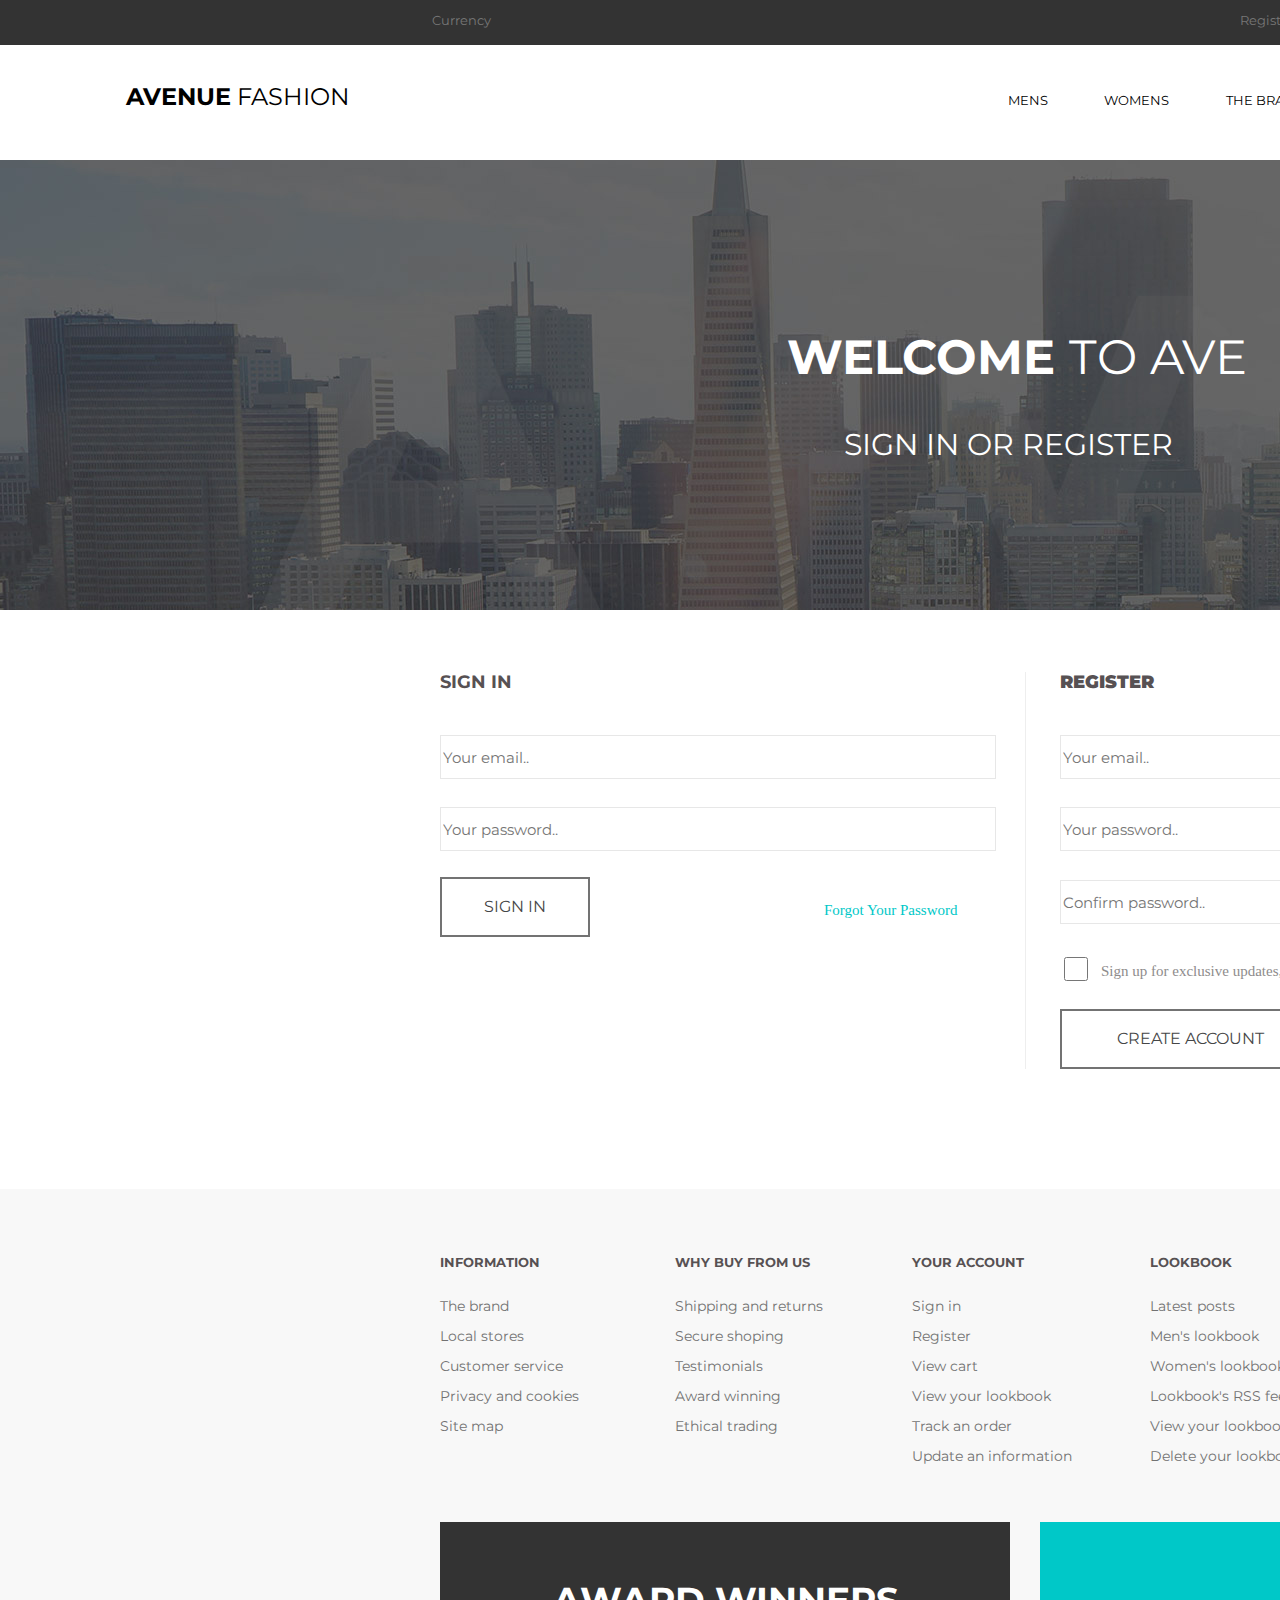
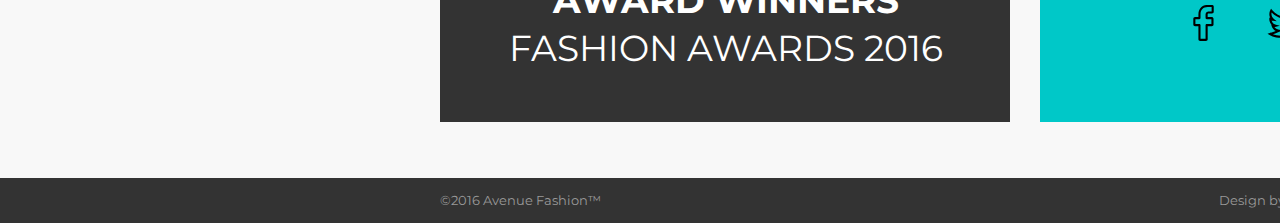
==== commit dd576bcd: "Added icons in footer and search" ====
--- a/6_Sign_up/index.html
+++ b/6_Sign_up/index.html
@@ -26,6 +26,7 @@
         <a href="#" class="local_stores nav_item">Local stores</a> 
         <a href="#" class="navigation_lookbook nav_item">Look book</a>
         <input class="input" type="text" placeholder="Search..">
+        <button class="searchbutton"><img class="searchicon" src="images/loupe.svg"/></button>
       </div>
     </header>
     <!-- Intro -->
@@ -152,6 +153,10 @@
           height="200"
           class="banner2"
         />
+        <a href="https://www.facebook.com/" target="_blank"><img class="facebookicon" src="images/facebook.svg"/></a>
+        <a href="https://www.twitter.com/" target="_blank"><img class="twittericon" src="images/twitter.svg"/></a>
+        <a href="https://www.instagram.com/" target="_blank"><img class="instagramicon" src="images/instagram-logo.svg"/></a>
+        <a href="https://www.pinterest.com/" target="_blank"><img class="pinteresticon" src="images/pinterest-social-logo.svg"/></a>
       </div>
       <div class="copyright_bar">
         <a class="copyright">&copy2016 Avenue Fashion&trade;</a>
--- a/6_Sign_up/css/style.css
+++ b/6_Sign_up/css/style.css
@@ -12,6 +12,7 @@
   font-family: 'Montserrat-Light';
   src: url("fonts/Montserrat-Light.ttf");
 } */
+
 /* TOPBAR */
 .header{
   position: relative;
@@ -28,7 +29,7 @@
   position: relative;
   overflow: hidden;
   background-color: #333333;
-  left: -1px;
+  /* left: -1px; */
   top: 0px;
   width: 2053px;
   height: 45px;
@@ -172,6 +173,26 @@
   height: 30px;
   z-index: 175;
 }
+
+.searchbutton{
+  position: absolute;
+  right: 144px;
+  top:46px ;
+  width: 21px;
+  height:16px;
+  border-style: hidden;
+  background-color: #ffffff;
+  z-index: 200;
+}
+
+.searchicon{
+  position: absolute;
+  right: 0px;
+  top:0px ;
+  width: 21px;
+  height:16px;
+}
+
 .home.intro
 {
   position: relative;
@@ -658,7 +679,37 @@
   top: 55px;
   }
   
-
+.facebookicon{
+  position: absolute;
+  left:743px ;
+  top:83px ;
+  width: 41px;
+  height: 36px;
+}
+
+.twittericon{
+  position: absolute;
+  left:825px ;
+  top:83px ;
+  width: 41px;
+  height: 36px;
+}
+
+.instagramicon{
+  position: absolute;
+  left:908px ;
+  top:83px ;
+  width: 41px;
+  height: 36px;
+}
+
+.pinteresticon{
+  position: absolute;
+  left:993px ;
+  top:83px ;
+  width: 41px;
+  height: 36px;
+}
 
 .copyright_bar a
 {
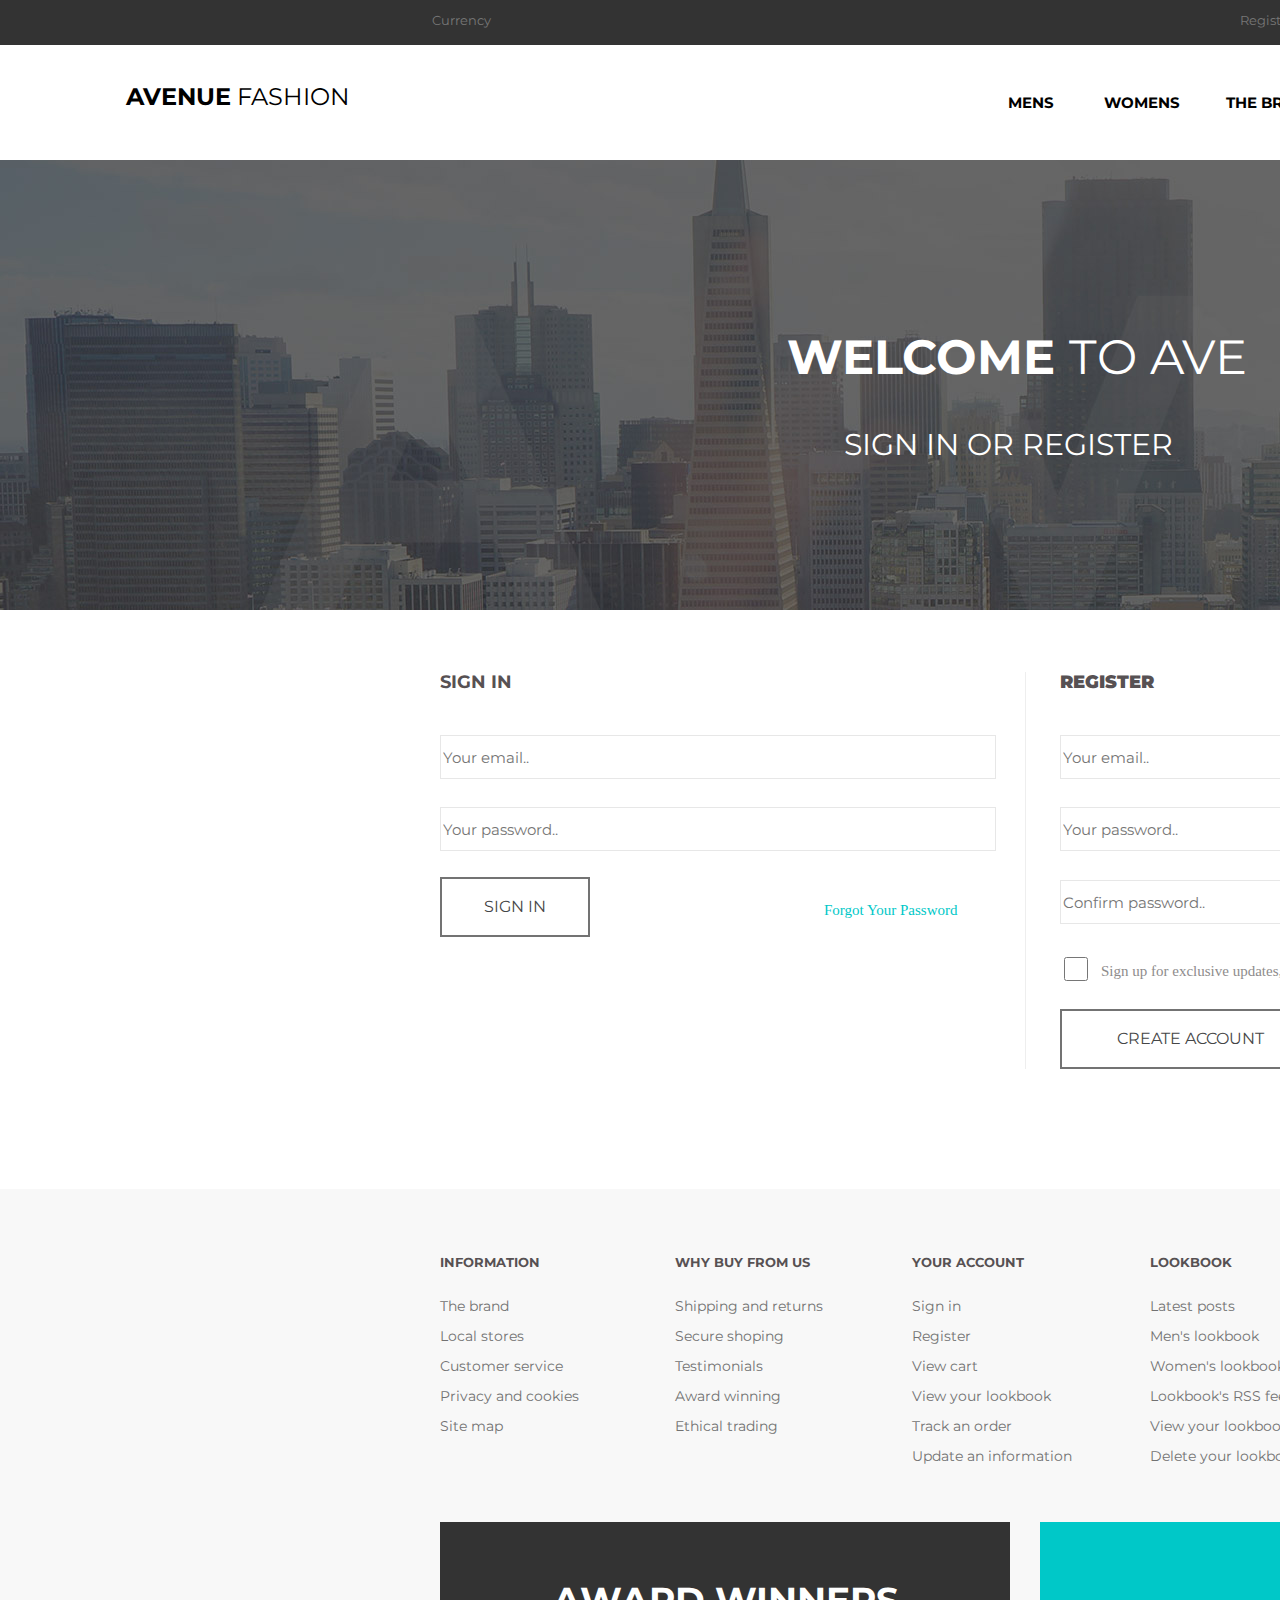
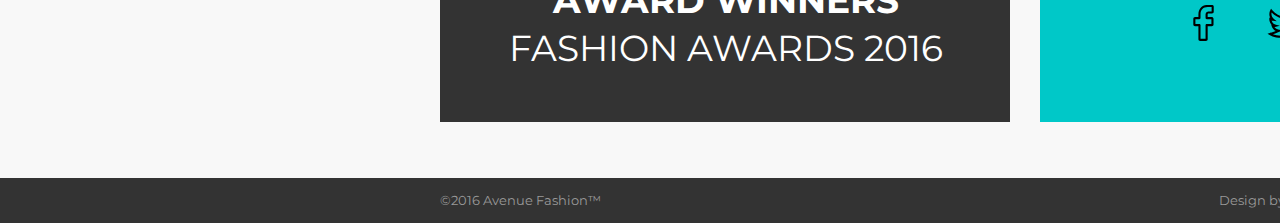
==== commit afd71ef3: "Add dropdown subnav menu Appears if select "Mens" on nav-bar" ====
--- a/6_Sign_up/index.html
+++ b/6_Sign_up/index.html
@@ -13,14 +13,43 @@
       <!-- Topbar -->
       <div class="topbar">
         <a href="#" class="currency-selector">Currency</a>
-        <a href="#" class="topbar_register">Register</a>
-        <a href="#" class="topbar_signin">Sign in</a>
+        <a href="index.html"  target="_blank" class="topbar_register">Register</a>
+        <a href="index.html"  target="_blank" class="topbar_signin">Sign in</a>
         <a href="#" class="topbar_cart">Cart</a>
       </div>
       <!-- Navigation -->
       <div class="navigation">
         <a href="#" class="logo"><b>AVENUE</b> FASHION</a>
-        <a href="#" class="mens nav_item">Mens</a>
+        <div class="dropact">
+          <a href="#" class="mens nav_item">Mens</a>
+          <!-- Dropdown menu -->
+          <div class="dropdown">
+            <div class="casuals">
+              <p><b>CASUALS</b></p>
+              <ui class="dropdown_list">
+                <li><a href="#">Jackets</a> </li>
+                <li><a href="#">Hoodies & Sweatshirts</a></li>
+                <li><a href="#">Polo Shirts<span class="invisible">aaaaaaaa</span></a></li>
+                <li><a href="#">Sportswear</a></li>
+                <li><a href="#">Trousers & Chinos</a></li>
+                <li><a href="#">T-Shirts</a></li>
+              </ui>
+            </div>
+            <div class="formal">
+              <p><b>FORMAL</b></p>
+              <ui class="dropdown_list">
+                <li><a href="#">Jackets</a></li>
+                <li><a href="#">Shirts</a></li>
+                <li><a href="#">Suits</a></li>
+                <li><a href="#">Trousers</a></li>
+              </ui>
+            </div>
+            <div class="subnavbanner">
+              AUTUMN SALE!<br/>
+                UP TO 50% OFF
+            </div>
+          </div>
+        </div>
         <a href="#" class="womens nav_item">Womens</a>
         <a href="#" class="the_brand nav_item">The Brand</a>
         <a href="#" class="local_stores nav_item">Local stores</a> 
@@ -31,9 +60,9 @@
     </header>
     <!-- Intro -->
     <div class="sign_up intro">
-       <img 
+       <!-- <img 
         src="images/signintro.jpg"
-        />
+        /> -->
         <p1><b>Welcome </b>to AVE</p1>
         <p2>sign in or register</p2>
     </div>
--- a/6_Sign_up/css/style.css
+++ b/6_Sign_up/css/style.css
@@ -44,6 +44,7 @@
   text-align: left;
   text-decoration: none;
 }
+
 .topbar a:hover
 {
   color: #00c8c8;
@@ -84,7 +85,9 @@
   top: 10px;
   z-index: 194;
 } 
+
 /* NAVIGATION */
+
 .navigation{
   position: relative;
   width: 2050px;
@@ -117,7 +120,8 @@
 
 .nav_item
 {
-  font-size: 13px;
+  font-size: 15px;
+  font-weight: bold;
   font-family: "Montserrat";
   text-transform: uppercase;
   line-height: 1.538;
@@ -200,19 +204,19 @@
   top: -94px;
   width: 2053px;
   height: 920px;
+  background: no-repeat url("../images/introcontainer.png");
+  
 }
 
 .sign_up.intro
 {
   position: relative;
-  /* text-align: center; */
- /* background: url(../images/signintro.jpg);
-  background-size: contain;
-  background-repeat: no-repeat;  */
+  background: no-repeat url(../images/signintro.jpg);
   width: 2050px;
   height: 450px;
   top: 30px;
 }
+
 .sign_up.intro p1{
     font-size: 48px;
     font-family: "Montserrat";
@@ -224,6 +228,7 @@
     left: 787px;
     top: 170px;
   }
+
   .sign_up.intro p2{
       font-size: 30px;
       font-family: "Montserrat";
@@ -244,6 +249,7 @@
   height: 580px;
   width: 2050px;
 }
+
 .sign_in{
   position: absolute;
   left: 440px;
@@ -279,6 +285,7 @@
   margin: 0px;
   text-decoration: none;
 }
+
 /* .pointer {
   background-image: url("pointer.png");
   position: absolute;
@@ -433,6 +440,7 @@
   line-height: 1.2;
   text-align: center;
 }
+
 .btn:hover{
   background-color: #00c8c8;
   color:#f8f8f8;
@@ -445,6 +453,7 @@
   width: 2050px;
   height: 2078px;
 }
+
 /* ITEMS */
 
 .item {
@@ -467,7 +476,7 @@
   color: black;
   text-align: center;
   text-decoration: none;
-  }
+}
 
 .items_menu a:hover
 {
@@ -539,6 +548,12 @@
     top: 530px;
 }
 
+.item5{
+  position: absolute;
+  left: 899px;
+  top: 734px;
+}
+
 .item6{
   position: absolute;
   left: 1350px;
@@ -559,6 +574,7 @@
 .price_item1 {
   left: 15px;
 }
+
 .price_item2{
   left: 466px;
 }
@@ -577,10 +593,16 @@
   top: 530px;
 }
 
+.price_item5{
+  left: 915px;
+  top: 728px;
+}
+
 .price_item6{
   left: 1364px;
   top: 728px;
 }
+
 /* LOOKBOOK */
 
 .Content_lookbook{
@@ -628,6 +650,7 @@
   width: 180px;
   height: 59px;
 }
+
 /* FOOTER */
 
 .footer
@@ -654,6 +677,7 @@
   width: 1170px;
   height: 200px;
 }
+
 .banner1
 {
   position: absolute;
@@ -821,4 +845,73 @@
   line-height: 2.143;
   text-align: left;
   margin: 0;
+}
+
+/* Sub-nav menu and its hover activation */
+
+.dropdown {
+  position: absolute;
+  top:65px;
+  left:1010px;
+  background-color: #f8f8f8;
+  z-index: 1;
+  display: none;
+  width: 410px;
+  height: 470px;
+  box-shadow: 0px 8px 16px 0px rgba(0,0,0,0.2);
+  padding: 30px;
+  font-family: "Montserrat";
+  font-size: 14px;
+}
+
+.dropact:hover .dropdown {
+  display: block;
+}
+
+
+
+.dropdown_list {
+  list-style-type: none;
+}
+
+.formal {
+  position: absolute;
+  left:270px;
+  top: 30px;
+  width: 60px;
+}
+
+.casuals {
+  width: 156px;
+  height: 250px;
+  left:0px;
+  top: 0px;
+}
+
+.dropdown_list li a {
+  padding: 10px 0px;
+  font-size: 14px;
+}
+.casuals p , .formal p   {
+  margin-top: 0px;
+  margin-bottom: 5px;
+  font-size: 18px;
+  color: #575153;
+}
+
+.subnavbanner {
+  height: fit-content;
+  width: 410px;
+  background-color: #333333;
+  color: white;
+  font-family: "Montserrat";
+  text-align: center;
+  font-size: 36px;
+  padding: 56px 0px;
+  margin: 0px;
+  margin-top: 22px;
+}
+
+.invisible {
+  color:#f8f8f8;
 }